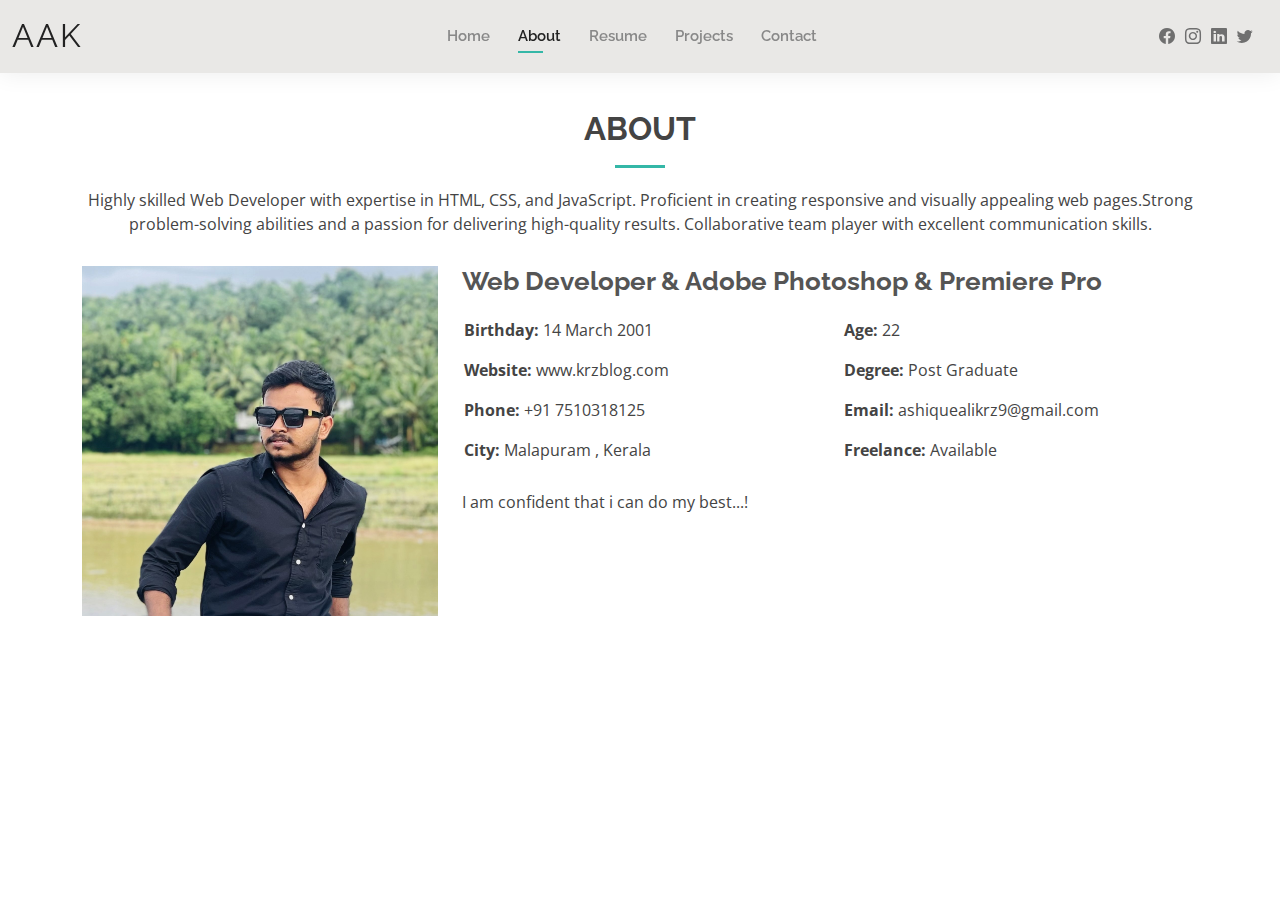
==== about.html @ 211b4da5 "inital commit" ====
<!DOCTYPE html>
<html lang="en">

<head>
  <meta charset="utf-8">
  <meta content="width=device-width, initial-scale=1.0" name="viewport">

  <title>About - Ashique Ali Template</title>
  <meta content="" name="description">
  <meta content="" name="keywords">

  <!-- Favicons -->
  <link href="assets/img/favicon.png" rel="icon">
  <link href="assets/img/apple-touch-icon.png" rel="apple-touch-icon">

  <!-- Google Fonts -->
  <link href="https://fonts.googleapis.com/css?family=Open+Sans:300,300i,400,400i,600,600i,700,700i|Raleway:300,300i,400,400i,500,500i,600,600i,700,700i|Poppins:300,300i,400,400i,500,500i,600,600i,700,700i" rel="stylesheet">

  <!-- Vendor CSS Files -->
  <link href="assets/vendor/aos/aos.css" rel="stylesheet">
  <link href="assets/vendor/bootstrap/css/bootstrap.min.css" rel="stylesheet">
  <link href="assets/vendor/bootstrap-icons/bootstrap-icons.css" rel="stylesheet">
  <link href="assets/vendor/boxicons/css/boxicons.min.css" rel="stylesheet">
  <link href="assets/vendor/glightbox/css/glightbox.min.css" rel="stylesheet">
  <link href="assets/vendor/swiper/swiper-bundle.min.css" rel="stylesheet">

  <!-- Template Main CSS File -->
  <link href="assets/css/style.css" rel="stylesheet">

  <!-- =======================================================
  * Template Name: Kelly
  * Updated: May 30 2023 with Bootstrap v5.3.0
  * Template URL: https://bootstrapmade.com/kelly-free-bootstrap-cv-resume-html-template/
  * Author: BootstrapMade.com
  * License: https://bootstrapmade.com/license/
  ======================================================== -->
</head>

<body>

  <!-- ======= Header ======= -->
  <header id="header" class="fixed-top">
    <div class="container-fluid d-flex justify-content-between align-items-center">

      <h1 class="logo me-auto me-lg-0"><a href="index.html">AAK</a></h1>
      <!-- Uncomment below if you prefer to use an image logo -->
      <!-- <a href="index.html" class="logo"><img src="assets/img/logo.png" alt="" class="img-fluid"></a>-->

      <nav id="navbar" class="navbar order-last order-lg-0">
        <ul>
          <li><a href="index.html">Home</a></li>
          <li><a class="active" href="about.html">About</a></li>
          <li><a href="resume.html">Resume</a></li>
          <li><a href="services.html">Projects</a></li>
          <!-- <li><a href="portfolio.html">Portfolio</a></li> -->
          <li><a href="contact.html">Contact</a></li>
        </ul>
        <i class="bi bi-list mobile-nav-toggle"></i>
      </nav><!-- .navbar -->

      <div class="header-social-links">
        <a href="https://www.facebook.com/ashique.ali.92123?mibextid=LQQJ4d" class="facebook"><i
          class="bi bi-facebook"></i></a>
      <a href="https://instagram.com/ashique_ali_krz?igshid=OGQ5ZDc2ODk2ZA==" class="instagram"><i
          class="bi bi-instagram"></i></a>
      <a href="https://www.linkedin.com/in/ashique-ali-k-5b3b77211" class="linkedin"><i
          class="bi bi-linkedin"></i></i></a>
      <a href="https://twitter.com/home" class="twitter"><i class="bi bi-twitter"></i></a>

      </div>

    </div>

  </header><!-- End Header -->

  <main id="main">

    <!-- ======= About Section ======= -->
    <section id="about" class="about">
      <div class="container" data-aos="fade-up">

        <div class="section-title">
          <h2>About</h2>
          <p>Highly skilled Web Developer with expertise in HTML, CSS, and JavaScript. Proficient
						in creating responsive and visually appealing web pages.Strong problem-solving abilities and a
						passion for delivering high-quality results. Collaborative team player with excellent
						communication skills.</p>
        </div>

        <div class="row">
          <div class="col-lg-4">
            <img src="BIKE62645872303-01.jpeg" class="img-fluid" alt="">
          </div>
          <div class="col-lg-8 pt-4 pt-lg-0 content">
            <h3> Web Developer &amp  Adobe Photoshop & Premiere Pro </h3>
            <p class="fst-italic">
              
            </p>
            <div class="row">
              <div class="col-lg-6">
                <ul>
                  <li><i class="bi bi-rounded-right"></i> <strong>Birthday:</strong> 14 March 2001</li>
                  <li><i class="bi bi-rounded-right"></i> <strong>Website:</strong> www.krzblog.com</li>
                  <li><i class="bi bi-rounded-right"></i> <strong>Phone:</strong> +91 7510318125</li>
                  <li><i class="bi bi-rounded-right"></i> <strong>City:</strong> Malapuram , Kerala</li>
                </ul>
              </div>
              <div class="col-lg-6">
                <ul>
                  <li><i class="bi bi-rounded-right"></i> <strong>Age:</strong> 22</li>
                  <li><i class="bi bi-rounded-right"></i> <strong>Degree:</strong> Post Graduate</li>
                  <li><i class="bi bi-rounded-right"></i> <strong>Email:</strong> ashiquealikrz9@gmail.com</li>
                  <li><i class="bi bi-rounded-right"></i> <strong>Freelance:</strong> Available</li>
                </ul>
              </div>
            </div>
            <p>
              I am confident that i can do my best...!
            </p>
          </div>
        </div>

      </div>
    </section><!-- End About Section -->

    <!-- ======= Skills Section ======= -->
    <section id="skills" class="skills">
      <div class="container" data-aos="fade-up">

        <!-- <div class="section-title">
          <h2>Skills</h2>
          <p>Magnam dolores commodi suscipit. Necessitatibus eius consequatur ex aliquid fuga eum quidem. Sit sint consectetur velit. Quisquam quos quisquam cupiditate. Et nemo qui impedit suscipit alias ea. Quia fugiat sit in iste officiis commodi quidem hic quas.</p>
        </div>

        <div class="row skills-content">

          <div class="col-lg-6">

            <div class="progress">
              <span class="skill">HTML <i class="val">100%</i></span>
              <div class="progress-bar-wrap">
                <div class="progress-bar" role="progressbar" aria-valuenow="100" aria-valuemin="0" aria-valuemax="100"></div>
              </div>
            </div>

            <div class="progress">
              <span class="skill">CSS <i class="val">90%</i></span>
              <div class="progress-bar-wrap">
                <div class="progress-bar" role="progressbar" aria-valuenow="90" aria-valuemin="0" aria-valuemax="100"></div>
              </div>
            </div>

            <div class="progress">
              <span class="skill">JavaScript <i class="val">75%</i></span>
              <div class="progress-bar-wrap">
                <div class="progress-bar" role="progressbar" aria-valuenow="75" aria-valuemin="0" aria-valuemax="100"></div>
              </div>
            </div>

          </div>

          <div class="col-lg-6">

            <div class="progress">
              <span class="skill">PHP <i class="val">80%</i></span>
              <div class="progress-bar-wrap">
                <div class="progress-bar" role="progressbar" aria-valuenow="80" aria-valuemin="0" aria-valuemax="100"></div>
              </div>
            </div>

            <div class="progress">
              <span class="skill">WordPress/CMS <i class="val">90%</i></span>
              <div class="progress-bar-wrap">
                <div class="progress-bar" role="progressbar" aria-valuenow="90" aria-valuemin="0" aria-valuemax="100"></div>
              </div>
            </div>

            <div class="progress">
              <span class="skill">Photoshop <i class="val">55%</i></span>
              <div class="progress-bar-wrap">
                <div class="progress-bar" role="progressbar" aria-valuenow="55" aria-valuemin="0" aria-valuemax="100"></div>
              </div>
            </div>

          </div>

        </div>

      </div>
    </section>< End Skills Section -->

    <!-- ======= Facts Section ======= -->
    <!-- <section id="facts" class="facts">
      <div class="container" data-aos="fade-up"> -->

        <!-- <div class="section-title">
          <h2>Facts</h2>
          <p>Magnam dolores commodi suscipit. Necessitatibus eius consequatur ex aliquid fuga eum quidem. Sit sint consectetur velit. Quisquam quos quisquam cupiditate. Et nemo qui impedit suscipit alias ea. Quia fugiat sit in iste officiis commodi quidem hic quas.</p>
        </div>

        <div class="row counters">

          <div class="col-lg-3 col-6 text-center">
            <span data-purecounter-start="0" data-purecounter-end="232" data-purecounter-duration="1" class="purecounter"></span>
            <p>Clients</p>
          </div>

          <div class="col-lg-3 col-6 text-center">
            <span data-purecounter-start="0" data-purecounter-end="521" data-purecounter-duration="1" class="purecounter"></span>
            <p>Projects</p>
          </div>

          <div class="col-lg-3 col-6 text-center">
            <span data-purecounter-start="0" data-purecounter-end="1463" data-purecounter-duration="1" class="purecounter"></span>
            <p>Hours Of Support</p>
          </div>

          <div class="col-lg-3 col-6 text-center">
            <span data-purecounter-start="0" data-purecounter-end="15" data-purecounter-duration="1" class="purecounter"></span>
            <p>Hard Workers</p>
          </div>

        </div>

      </div>
    </section>< End Facts Section -->

    <!-- ======= Testimonials Section ======= -->
    <!-- <section id="testimonials" class="testimonials">
      <div class="container" data-aos="fade-up">

        <div class="section-title">
          <h2>Testimonials</h2>
          <p>Magnam dolores commodi suscipit. Necessitatibus eius consequatur ex aliquid fuga eum quidem. Sit sint consectetur velit. Quisquam quos quisquam cupiditate. Et nemo qui impedit suscipit alias ea. Quia fugiat sit in iste officiis commodi quidem hic quas.</p>
        </div>

        <div class="testimonials-slider swiper" data-aos="fade-up" data-aos-delay="100">
          <div class="swiper-wrapper">

            <div class="swiper-slide">
              <div class="testimonial-item">
                <img src="assets/img/testimonials/testimonials-1.jpg" class="testimonial-img" alt="">
                <h3>Saul Goodman</h3>
                <h4>Ceo &amp; Founder</h4>
                <p>
                  <i class="bx bxs-quote-alt-left quote-icon-left"></i>
                  Proin iaculis purus consequat sem cure digni ssim donec porttitora entum suscipit rhoncus. Accusantium quam, ultricies eget id, aliquam eget nibh et. Maecen aliquam, risus at semper.
                  <i class="bx bxs-quote-alt-right quote-icon-right"></i>
                </p>
              </div> -->
            <!-- </div>End testimonial item -->

            <!-- <div class="swiper-slide">
              <div class="testimonial-item">
                <img src="assets/img/testimonials/testimonials-2.jpg" class="testimonial-img" alt="">
                <h3>Sara Wilsson</h3>
                <h4>Designer</h4>
                <p>
                  <i class="bx bxs-quote-alt-left quote-icon-left"></i>
                  Export tempor illum tamen malis malis eram quae irure esse labore quem cillum quid cillum eram malis quorum velit fore eram velit sunt aliqua noster fugiat irure amet legam anim culpa.
                  <i class="bx bxs-quote-alt-right quote-icon-right"></i>
                </p>
              </div>
            </div>< End testimonial item -->

            <!-- <div class="swiper-slide">
              <div class="testimonial-item">
                <img src="assets/img/testimonials/testimonials-3.jpg" class="testimonial-img" alt="">
                <h3>Jena Karlis</h3>
                <h4>Store Owner</h4>
                <p>
                  <i class="bx bxs-quote-alt-left quote-icon-left"></i>
                  Enim nisi quem export duis labore cillum quae magna enim sint quorum nulla quem veniam duis minim tempor labore quem eram duis noster aute amet eram fore quis sint minim.
                  <i class="bx bxs-quote-alt-right quote-icon-right"></i>
                </p>
              </div>
            </div>End testimonial item --> 

            <!-- <div class="swiper-slide">
              <div class="testimonial-item">
                <img src="assets/img/testimonials/testimonials-4.jpg" class="testimonial-img" alt="">
                <h3>Matt Brandon</h3>
                <h4>Freelancer</h4>
                <p>
                  <i class="bx bxs-quote-alt-left quote-icon-left"></i>
                  Fugiat enim eram quae cillum dolore dolor amet nulla culpa multos export minim fugiat minim velit minim dolor enim duis veniam ipsum anim magna sunt elit fore quem dolore labore illum veniam.
                  <i class="bx bxs-quote-alt-right quote-icon-right"></i>
                </p>
              </div>
            </div>< End testimonial item -->

            <!-- <div class="swiper-slide">
              <div class="testimonial-item">
                <img src="assets/img/testimonials/testimonials-5.jpg" class="testimonial-img" alt="">
                <h3>John Larson</h3>
                <h4>Entrepreneur</h4>
                <p>
                  <i class="bx bxs-quote-alt-left quote-icon-left"></i>
                  Quis quorum aliqua sint quem legam fore sunt eram irure aliqua veniam tempor noster veniam enim culpa labore duis sunt culpa nulla illum cillum fugiat legam esse veniam culpa fore nisi cillum quid.
                  <i class="bx bxs-quote-alt-right quote-icon-right"></i>
                </p>
              </div>
            </div>< End testimonial item -->

          <!-- </div>
          <div class="swiper-pagination"></div>
        </div> -->

      <!-- </div> -->
    <!-- </section>< End Testimonials Section -->

  <!-- </main>End #main  -->

  <!-- ======= Footer ======= -->
  <!-- <footer id="footer">
    <div class="container">
      <div class="copyright">
        &copy; Copyright <strong><span>Kelly</span></strong>. All Rights Reserved
      </div>
      <div class="credits"> -->
        <!-- All the links in the footer should remain intact. -->
        <!-- You can delete the links only if you purchased the pro version. -->
        <!-- Licensing information: https://bootstrapmade.com/license/ -->
        <!-- Purchase the pro version with working PHP/AJAX contact form: https://bootstrapmade.com/kelly-free-bootstrap-cv-resume-html-template/ -->
        <!-- Designed by <a href="https://bootstrapmade.com/">BootstrapMade</a>
      </div>
    </div>
  </footer>End  Footer --> 

  <div id="preloader"></div>
  <a href="#" class="back-to-top d-flex align-items-center justify-content-center"><i class="bi bi-arrow-up-short"></i></a>

  <!-- Vendor JS Files -->
  <script src="assets/vendor/purecounter/purecounter_vanilla.js"></script>
  <script src="assets/vendor/aos/aos.js"></script>
  <script src="assets/vendor/bootstrap/js/bootstrap.bundle.min.js"></script>
  <script src="assets/vendor/glightbox/js/glightbox.min.js"></script>
  <script src="assets/vendor/isotope-layout/isotope.pkgd.min.js"></script>
  <script src="assets/vendor/swiper/swiper-bundle.min.js"></script>
  <script src="assets/vendor/waypoints/noframework.waypoints.js"></script>
  <script src="assets/vendor/php-email-form/validate.js"></script>

  <!-- Template Main JS File -->
  <script src="assets/js/main.js"></script>

</body>

</html>
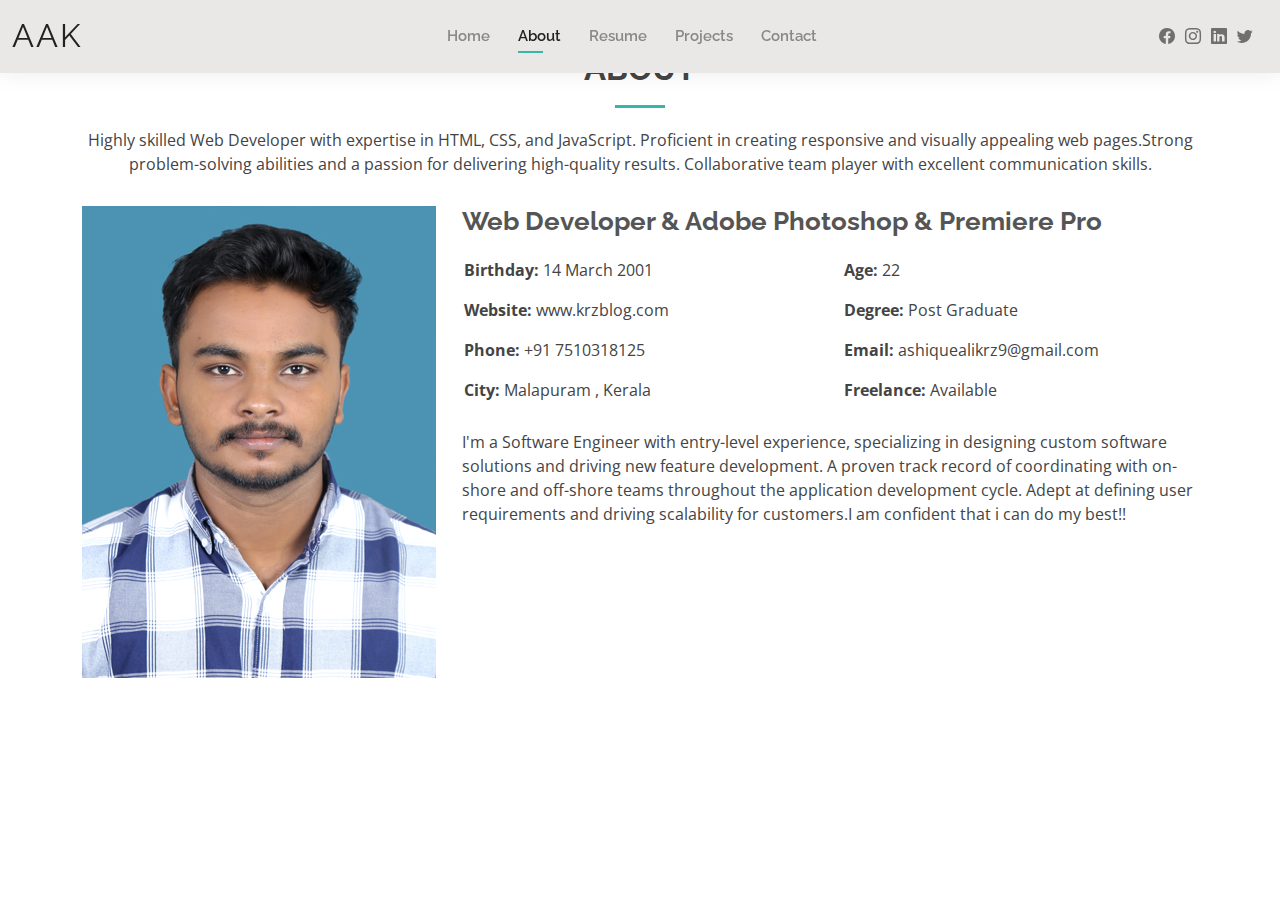
==== commit b96ae571: "changed css" ====
--- a/about.html
+++ b/about.html
@@ -89,7 +89,7 @@
 
         <div class="row">
           <div class="col-lg-4">
-            <img src="BIKE62645872303-01.jpeg" class="img-fluid" alt="">
+            <img src="14328 ashikali..JPG" class="img-fluid" alt="">
           </div>
           <div class="col-lg-8 pt-4 pt-lg-0 content">
             <h3> Web Developer &amp  Adobe Photoshop & Premiere Pro </h3>
@@ -115,7 +115,12 @@
               </div>
             </div>
             <p>
-              I am confident that i can do my best...!
+              I'm a Software Engineer with entry-level experience,
+              specializing in designing custom software solutions and driving new
+              feature development. A proven track record of coordinating with
+              on-shore and off-shore teams throughout the application development
+              cycle. Adept at defining user requirements and driving scalability for
+              customers.I am confident that i can do my best!!
             </p>
           </div>
         </div>
--- a/assets/css/style.css
+++ b/assets/css/style.css
@@ -421,7 +421,7 @@
 #hero {
   width: 100%;
   height: 100vh;
-  background: url("new2.jpg") top right;
+  background: url("new33.jpg") top right;
   background-size: cover;
   
 }
@@ -502,7 +502,7 @@
 # Sections General
 --------------------------------------------------------------*/
 section {
-  padding: 60px 0;
+  padding: 0px 0;
 }
 
 .section-bg {
